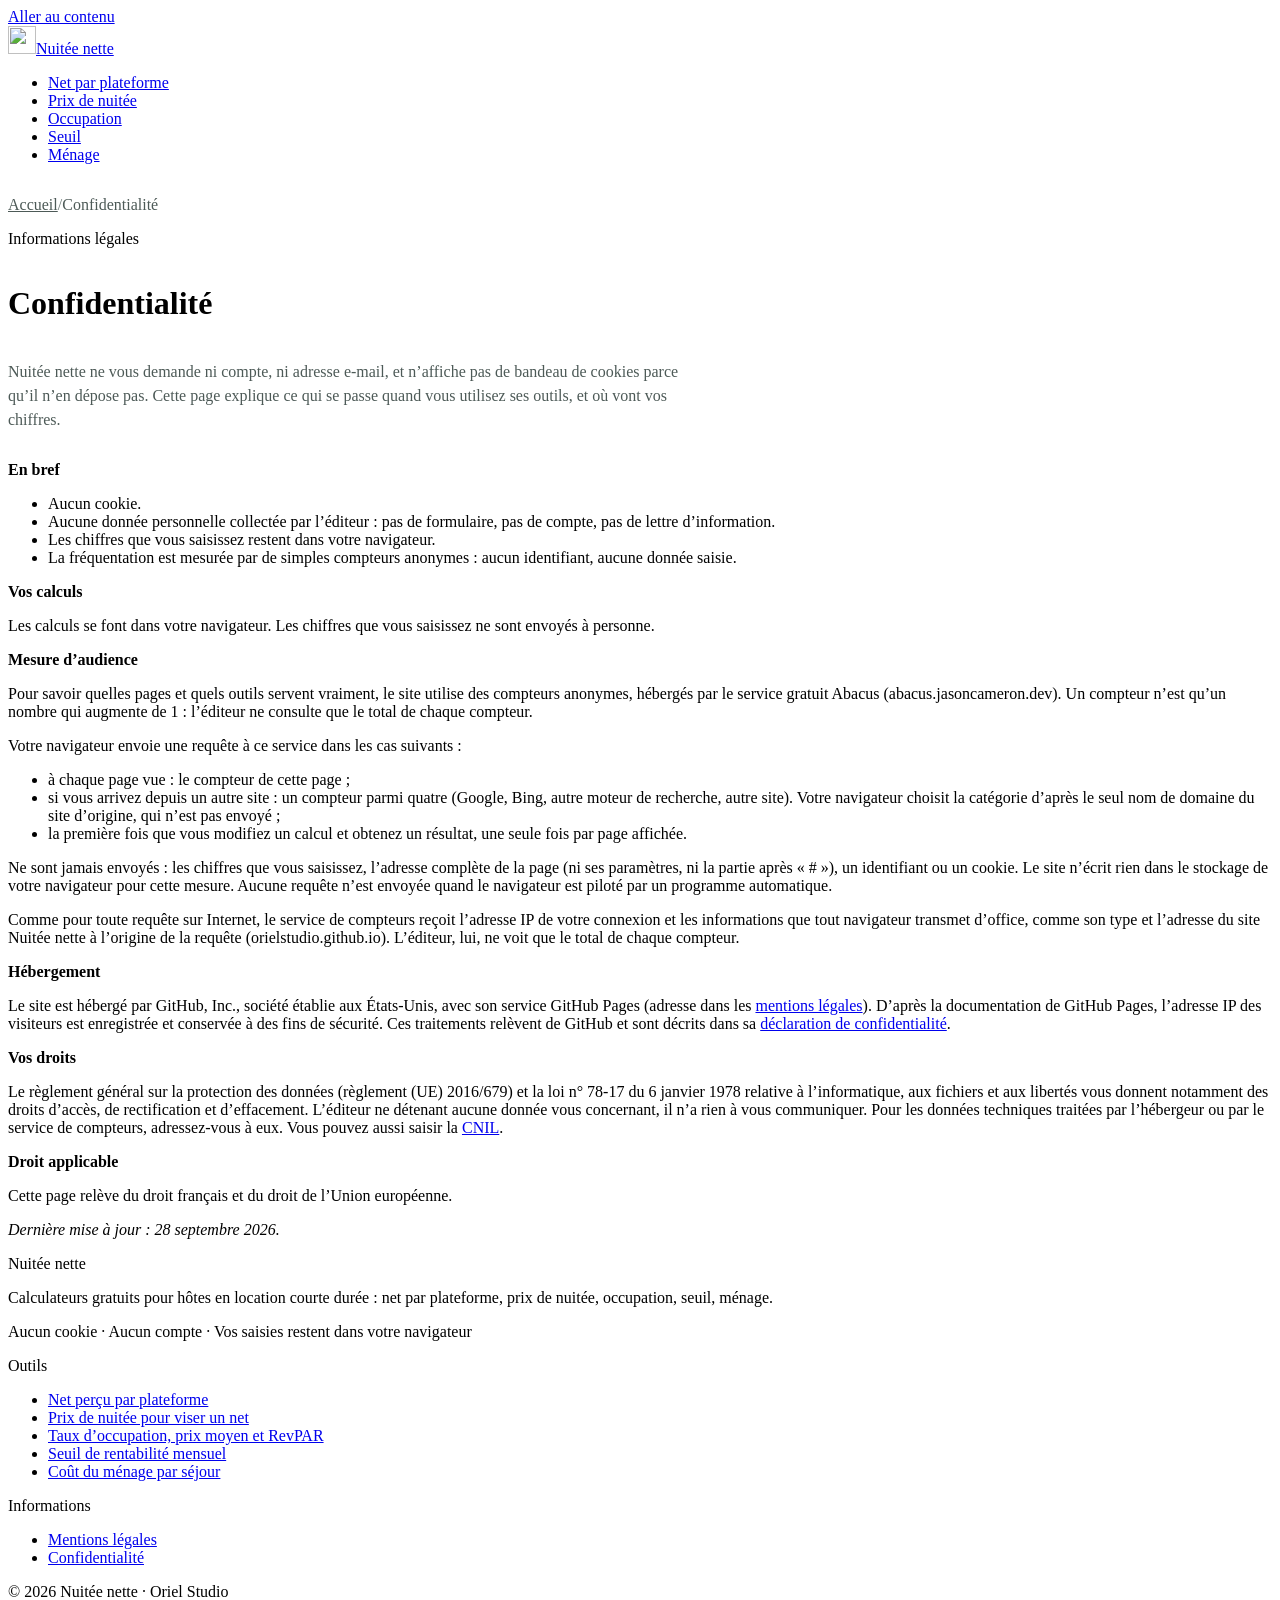
==== confidentialite/index.html @ 21a4895f "Nuitée nette : première publication" ====
<!DOCTYPE html><html lang="fr"><head><meta charset="utf-8"><meta name="viewport" content="width=device-width, initial-scale=1"><title>Confidentialité et cookies | Nuitée nette</title><meta name="description" content="Nuitée nette ne dépose aucun cookie et ne collecte aucune donnée personnelle. Mesure d’audience par compteurs anonymes."><link rel="canonical" href="https://orielstudio.github.io/nuitee-nette/confidentialite/"><meta name="color-scheme" content="light dark"><meta name="theme-color" content="#f4f6f5" media="(prefers-color-scheme: light)"><meta name="theme-color" content="#10171a" media="(prefers-color-scheme: dark)"><style>:root{--color-page:#f4f6f5;--color-surface:#ffffff;--color-surface-alt:#e7ecea;--color-text:#16211f;--color-muted:#4d5a57;--color-border:#d5dcda;--color-border-strong:#6f7c79;--color-accent:#0b6157;--color-accent-hover:#084a42;--color-accent-soft:#dcefeb;--color-on-accent:#ffffff;--color-danger:#a3261d;--color-success:#2d6a35;}@media (prefers-color-scheme: dark){:root{--color-page:#10171a;--color-surface:#162024;--color-surface-alt:#1d2a2f;--color-text:#e8efee;--color-muted:#a3b3b1;--color-border:#2b3a3f;--color-border-strong:#6d8187;--color-accent:#6fd1c0;--color-accent-hover:#9be0d3;--color-accent-soft:#15302f;--color-on-accent:#08201c;--color-danger:#f2998f;--color-success:#8fd19a;}}</style><link rel="icon" href="/nuitee-nette/favicon.svg" type="image/svg+xml"><link rel="preload" href="/nuitee-nette/fonts/fraunces-latin-wght-normal.woff2" as="font" type="font/woff2" crossorigin><meta property="og:type" content="website"><meta property="og:site_name" content="Nuitée nette"><meta property="og:locale" content="fr_FR"><meta property="og:title" content="Confidentialité et cookies"><meta property="og:description" content="Nuitée nette ne dépose aucun cookie et ne collecte aucune donnée personnelle. Mesure d’audience par compteurs anonymes."><meta property="og:url" content="https://orielstudio.github.io/nuitee-nette/confidentialite/"><script type="application/ld+json">{"@context":"https://schema.org","@type":"BreadcrumbList","itemListElement":[{"@type":"ListItem","position":1,"name":"Accueil","item":"https://orielstudio.github.io/nuitee-nette/"},{"@type":"ListItem","position":2,"name":"Confidentialité","item":"https://orielstudio.github.io/nuitee-nette/confidentialite/"}]}</script><link rel="stylesheet" href="/nuitee-nette/_astro/Base.2pHKORH1.css"><style>.ariane[data-astro-cid-vx4iavld] ol[data-astro-cid-vx4iavld]{gap:var(--space-1) var(--space-2);font-size:var(--text-sm);color:var(--color-muted);flex-wrap:wrap;padding:0;display:flex}.ariane[data-astro-cid-vx4iavld] li[data-astro-cid-vx4iavld]{align-items:center;gap:var(--space-2);display:inline-flex}.ariane[data-astro-cid-vx4iavld] li[data-astro-cid-vx4iavld]+li[data-astro-cid-vx4iavld]:before{content:"/";color:var(--color-border-strong)}.ariane[data-astro-cid-vx4iavld] a[data-astro-cid-vx4iavld]{color:var(--color-muted)}.ariane[data-astro-cid-vx4iavld] a[data-astro-cid-vx4iavld]:hover{color:var(--color-accent)}.page-intro[data-astro-cid-p7p4gz5s]{gap:var(--space-3);padding-block:var(--space-5);display:grid}@media (width>=48rem){.page-intro[data-astro-cid-p7p4gz5s]{padding-block:var(--space-6)}}.page-intro[data-astro-cid-p7p4gz5s] .eyebrow[data-astro-cid-p7p4gz5s]{margin-top:var(--space-3)}.page-intro__texte[data-astro-cid-p7p4gz5s]{max-width:44rem;font-size:var(--text-lg);color:var(--color-muted);line-height:1.5}
.texte-legal[data-astro-cid-llzxrpu3] h2{font-size:var(--text-xl)}
</style></head><body data-page="confidentialite"><a class="skip-link" href="#contenu">Aller au contenu</a><header class="site-header" data-astro-cid-nen7h5rs><div class="container site-header__top" data-astro-cid-nen7h5rs><a href="/nuitee-nette/" class="site-header__brand" data-astro-cid-nen7h5rs><img src="/nuitee-nette/favicon.svg" width="28" height="28" alt="" data-astro-cid-nen7h5rs><span data-astro-cid-nen7h5rs>Nuitée nette</span></a></div><nav class="site-nav" aria-label="Outils" data-astro-cid-nen7h5rs><div class="container" data-astro-cid-nen7h5rs><ul class="site-nav__list" role="list" data-astro-cid-nen7h5rs><li data-astro-cid-nen7h5rs><a class="site-nav__tab" href="/nuitee-nette/net-par-plateforme/" data-astro-cid-nen7h5rs>Net par plateforme</a></li><li data-astro-cid-nen7h5rs><a class="site-nav__tab" href="/nuitee-nette/prix-nuitee/" data-astro-cid-nen7h5rs>Prix de nuitée</a></li><li data-astro-cid-nen7h5rs><a class="site-nav__tab" href="/nuitee-nette/taux-occupation/" data-astro-cid-nen7h5rs>Occupation</a></li><li data-astro-cid-nen7h5rs><a class="site-nav__tab" href="/nuitee-nette/seuil-rentabilite/" data-astro-cid-nen7h5rs>Seuil</a></li><li data-astro-cid-nen7h5rs><a class="site-nav__tab" href="/nuitee-nette/cout-menage/" data-astro-cid-nen7h5rs>Ménage</a></li></ul></div></nav></header><main id="contenu" tabindex="-1"><div class="container" data-astro-cid-llzxrpu3><header class="page-intro" data-astro-cid-p7p4gz5s><nav class="ariane" aria-label="Fil d’Ariane" data-astro-cid-vx4iavld><ol role="list" data-astro-cid-vx4iavld><li data-astro-cid-vx4iavld><a href="/nuitee-nette/" data-astro-cid-vx4iavld>Accueil</a></li><li data-astro-cid-vx4iavld><span aria-current="page" data-astro-cid-vx4iavld>Confidentialité</span></li></ol></nav><p class="eyebrow" data-astro-cid-p7p4gz5s>Informations légales</p><h1 data-astro-cid-p7p4gz5s>Confidentialité</h1><div class="page-intro__texte" data-astro-cid-p7p4gz5s><p data-astro-cid-llzxrpu3>Nuitée nette ne vous demande ni compte, ni adresse e-mail, et n’affiche pas de bandeau de cookies parce qu’il n’en dépose pas. Cette page explique ce qui se passe quand vous utilisez ses outils, et où vont vos chiffres.</p></div></header><div class="prose texte-legal" data-astro-cid-llzxrpu3><h2 data-astro-cid-llzxrpu3>En bref</h2><ul data-astro-cid-llzxrpu3><li data-astro-cid-llzxrpu3>Aucun cookie.</li><li data-astro-cid-llzxrpu3>Aucune donnée personnelle collectée par l’éditeur&nbsp;: pas de formulaire, pas de compte, pas de lettre d’information.</li><li data-astro-cid-llzxrpu3>Les chiffres que vous saisissez restent dans votre navigateur.</li><li data-astro-cid-llzxrpu3>La fréquentation est mesurée par de simples compteurs anonymes&nbsp;: aucun identifiant, aucune donnée saisie.</li></ul><h2 data-astro-cid-llzxrpu3>Vos calculs</h2><p data-astro-cid-llzxrpu3>Les calculs se font dans votre navigateur. Les chiffres que vous saisissez ne sont envoyés à personne.</p><h2 data-astro-cid-llzxrpu3>Mesure d’audience</h2><p data-astro-cid-llzxrpu3>Pour savoir quelles pages et quels outils servent vraiment, le site utilise des compteurs anonymes, hébergés par le service gratuit Abacus (abacus.jasoncameron.dev). Un compteur n’est qu’un nombre qui augmente de 1&nbsp;: l’éditeur ne consulte que le total de chaque compteur.</p><p data-astro-cid-llzxrpu3>Votre navigateur envoie une requête à ce service dans les cas suivants&nbsp;:</p><ul data-astro-cid-llzxrpu3><li data-astro-cid-llzxrpu3>à chaque page vue&nbsp;: le compteur de cette page&nbsp;;</li><li data-astro-cid-llzxrpu3>si vous arrivez depuis un autre site&nbsp;: un compteur parmi quatre (Google, Bing, autre moteur de recherche, autre site). Votre navigateur choisit la catégorie d’après le seul nom de domaine du site d’origine, qui n’est pas envoyé&nbsp;;</li><li data-astro-cid-llzxrpu3>la première fois que vous modifiez un calcul et obtenez un résultat, une seule fois par page affichée.</li></ul><p data-astro-cid-llzxrpu3>Ne sont jamais envoyés&nbsp;: les chiffres que vous saisissez, l’adresse complète de la page (ni ses paramètres, ni la partie après «&nbsp;#&nbsp;»), un identifiant ou un cookie. Le site n’écrit rien dans le stockage de votre navigateur pour cette mesure. Aucune requête n’est envoyée quand le navigateur est piloté par un programme automatique.</p><p data-astro-cid-llzxrpu3>Comme pour toute requête sur Internet, le service de compteurs reçoit l’adresse IP de votre connexion et les informations que tout navigateur transmet d’office, comme son type et l’adresse du site Nuitée nette à l’origine de la requête (orielstudio.github.io). L’éditeur, lui, ne voit que le total de chaque compteur.</p><h2 data-astro-cid-llzxrpu3>Hébergement</h2><p data-astro-cid-llzxrpu3>Le site est hébergé par GitHub, Inc., société établie aux États-Unis, avec son service GitHub Pages (adresse dans les <a href="/nuitee-nette/mentions-legales/" data-astro-cid-llzxrpu3>mentions légales</a>). D’après la documentation de GitHub Pages, l’adresse IP des visiteurs est enregistrée et conservée à des fins de sécurité. Ces traitements relèvent de GitHub et sont décrits dans sa <a href="https://docs.github.com/fr/site-policy/privacy-policies/github-general-privacy-statement" data-astro-cid-llzxrpu3>déclaration de confidentialité</a>.</p><h2 data-astro-cid-llzxrpu3>Vos droits</h2><p data-astro-cid-llzxrpu3>Le règlement général sur la protection des données (règlement (UE) 2016/679) et la loi n°&nbsp;78-17 du 6&nbsp;janvier 1978 relative à l’informatique, aux fichiers et aux libertés vous donnent notamment des droits d’accès, de rectification et d’effacement. L’éditeur ne détenant aucune donnée vous concernant, il n’a rien à vous communiquer. Pour les données techniques traitées par l’hébergeur ou par le service de compteurs, adressez-vous à eux. Vous pouvez aussi saisir la <a href="https://www.cnil.fr/" data-astro-cid-llzxrpu3>CNIL</a>.</p><h2 data-astro-cid-llzxrpu3>Droit applicable</h2><p data-astro-cid-llzxrpu3>Cette page relève du droit français et du droit de l’Union européenne.</p><p data-astro-cid-llzxrpu3><em data-astro-cid-llzxrpu3>Dernière mise à jour&nbsp;: 28 septembre 2026.</em></p></div></div></main><footer class="site-footer" data-astro-cid-jo6i4kqk><div class="container site-footer__grid" data-astro-cid-jo6i4kqk><div class="site-footer__about" data-astro-cid-jo6i4kqk><p class="site-footer__nom" data-astro-cid-jo6i4kqk>Nuitée nette</p><p data-astro-cid-jo6i4kqk>Calculateurs gratuits pour hôtes en location courte durée : net par plateforme, prix de nuitée, occupation, seuil, ménage.</p><p class="site-footer__promise" data-astro-cid-jo6i4kqk>Aucun cookie · Aucun compte · Vos saisies restent dans votre navigateur</p></div><nav aria-label="Outils, pied de page" data-astro-cid-jo6i4kqk><p class="site-footer__title" data-astro-cid-jo6i4kqk>Outils</p><ul role="list" data-astro-cid-jo6i4kqk><li data-astro-cid-jo6i4kqk><a class="link-quiet" href="/nuitee-nette/net-par-plateforme/" data-astro-cid-jo6i4kqk>Net perçu par plateforme</a></li><li data-astro-cid-jo6i4kqk><a class="link-quiet" href="/nuitee-nette/prix-nuitee/" data-astro-cid-jo6i4kqk>Prix de nuitée pour viser un net</a></li><li data-astro-cid-jo6i4kqk><a class="link-quiet" href="/nuitee-nette/taux-occupation/" data-astro-cid-jo6i4kqk>Taux d’occupation, prix moyen et RevPAR</a></li><li data-astro-cid-jo6i4kqk><a class="link-quiet" href="/nuitee-nette/seuil-rentabilite/" data-astro-cid-jo6i4kqk>Seuil de rentabilité mensuel</a></li><li data-astro-cid-jo6i4kqk><a class="link-quiet" href="/nuitee-nette/cout-menage/" data-astro-cid-jo6i4kqk>Coût du ménage par séjour</a></li></ul></nav><nav aria-label="Informations légales" data-astro-cid-jo6i4kqk><p class="site-footer__title" data-astro-cid-jo6i4kqk>Informations</p><ul role="list" data-astro-cid-jo6i4kqk><li data-astro-cid-jo6i4kqk><a class="link-quiet" href="/nuitee-nette/mentions-legales/" data-astro-cid-jo6i4kqk>Mentions légales</a></li><li data-astro-cid-jo6i4kqk><a class="link-quiet" href="/nuitee-nette/confidentialite/" data-astro-cid-jo6i4kqk>Confidentialité</a></li></ul></nav></div><div class="container site-footer__bottom" data-astro-cid-jo6i4kqk><p data-astro-cid-jo6i4kqk>© 2026 Nuitée nette · Oriel Studio</p></div></footer><script type="module" src="/nuitee-nette/_astro/Base.astro_astro_type_script_index_0_lang.Cjb-nl97.js"></script></body></html>
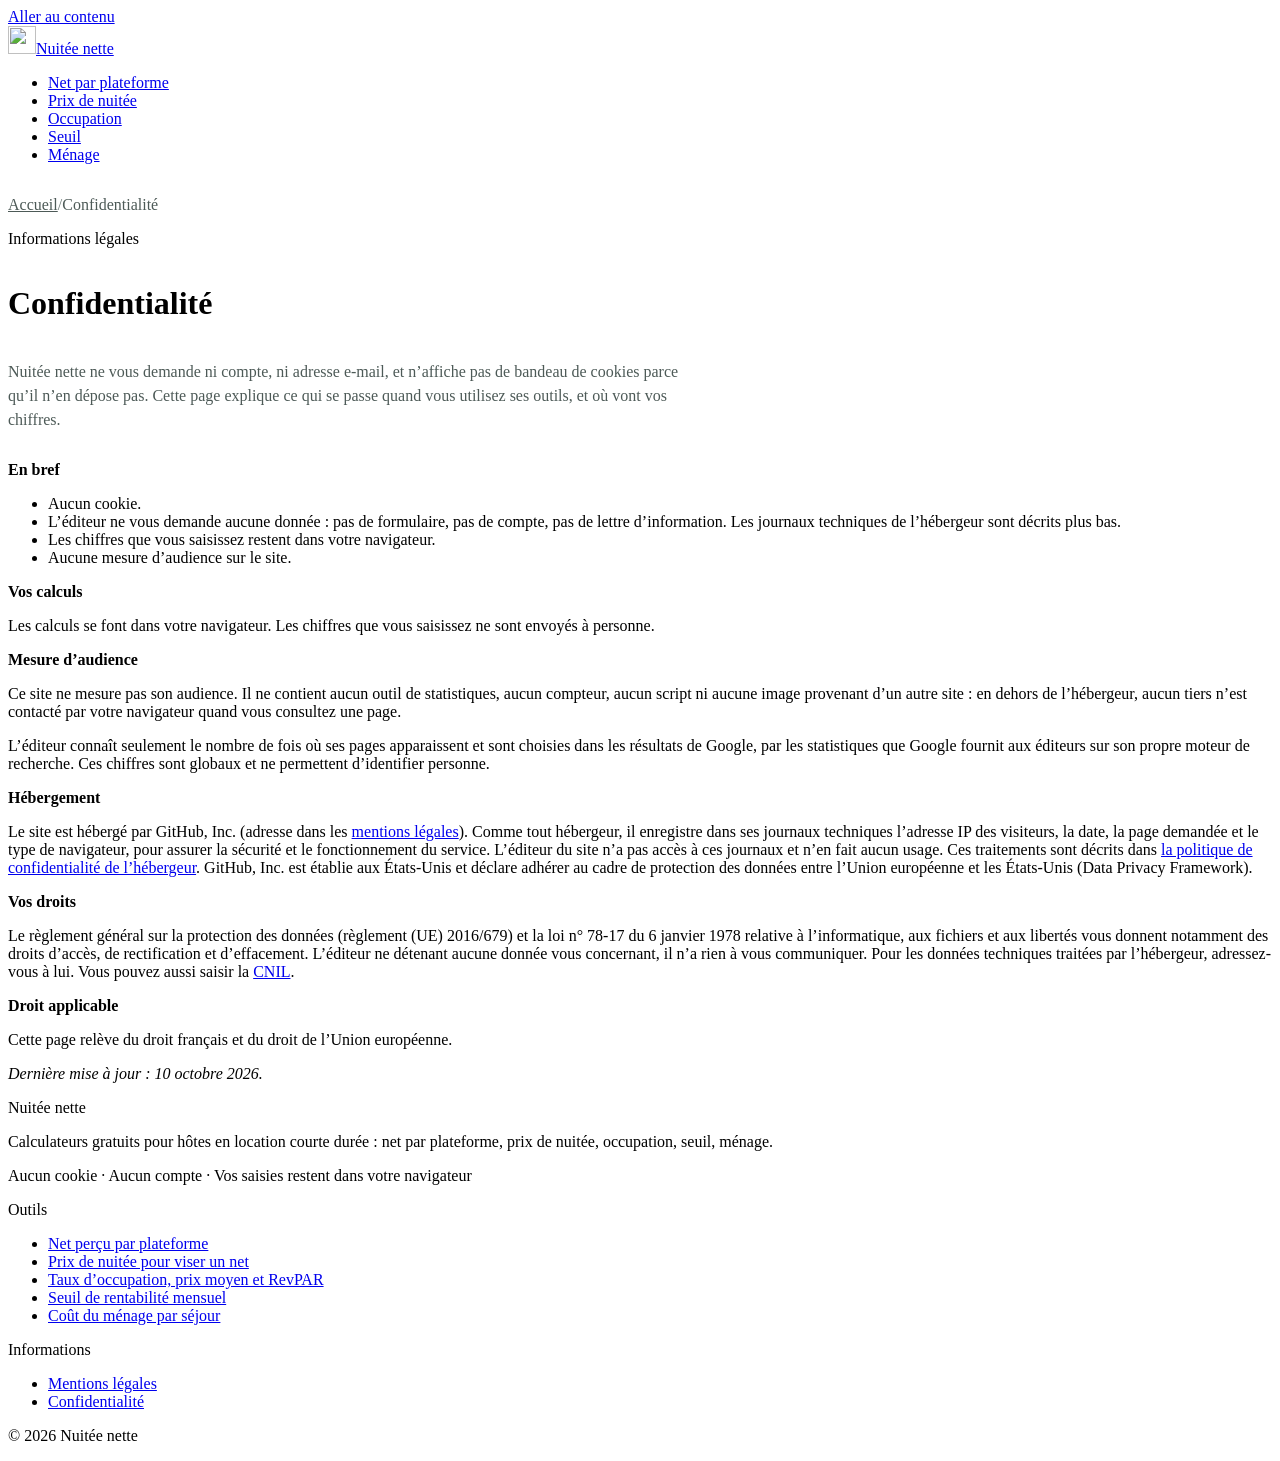
==== commit e118d9b1: "Correctifs du 10/10/2026 : barème Abritel 12 %, Booking sans taux, messages Airbnb ramenés aux pages" ====
--- a/confidentialite/index.html
+++ b/confidentialite/index.html
@@ -1,3 +1,3 @@
-<!DOCTYPE html><html lang="fr"><head><meta charset="utf-8"><meta name="viewport" content="width=device-width, initial-scale=1"><title>Confidentialité et cookies | Nuitée nette</title><meta name="description" content="Nuitée nette ne dépose aucun cookie et ne collecte aucune donnée personnelle. Mesure d’audience par compteurs anonymes."><link rel="canonical" href="https://orielstudio.github.io/nuitee-nette/confidentialite/"><meta name="color-scheme" content="light dark"><meta name="theme-color" content="#f4f6f5" media="(prefers-color-scheme: light)"><meta name="theme-color" content="#10171a" media="(prefers-color-scheme: dark)"><style>:root{--color-page:#f4f6f5;--color-surface:#ffffff;--color-surface-alt:#e7ecea;--color-text:#16211f;--color-muted:#4d5a57;--color-border:#d5dcda;--color-border-strong:#6f7c79;--color-accent:#0b6157;--color-accent-hover:#084a42;--color-accent-soft:#dcefeb;--color-on-accent:#ffffff;--color-danger:#a3261d;--color-success:#2d6a35;}@media (prefers-color-scheme: dark){:root{--color-page:#10171a;--color-surface:#162024;--color-surface-alt:#1d2a2f;--color-text:#e8efee;--color-muted:#a3b3b1;--color-border:#2b3a3f;--color-border-strong:#6d8187;--color-accent:#6fd1c0;--color-accent-hover:#9be0d3;--color-accent-soft:#15302f;--color-on-accent:#08201c;--color-danger:#f2998f;--color-success:#8fd19a;}}</style><link rel="icon" href="/nuitee-nette/favicon.svg" type="image/svg+xml"><link rel="preload" href="/nuitee-nette/fonts/fraunces-latin-wght-normal.woff2" as="font" type="font/woff2" crossorigin><meta property="og:type" content="website"><meta property="og:site_name" content="Nuitée nette"><meta property="og:locale" content="fr_FR"><meta property="og:title" content="Confidentialité et cookies"><meta property="og:description" content="Nuitée nette ne dépose aucun cookie et ne collecte aucune donnée personnelle. Mesure d’audience par compteurs anonymes."><meta property="og:url" content="https://orielstudio.github.io/nuitee-nette/confidentialite/"><script type="application/ld+json">{"@context":"https://schema.org","@type":"BreadcrumbList","itemListElement":[{"@type":"ListItem","position":1,"name":"Accueil","item":"https://orielstudio.github.io/nuitee-nette/"},{"@type":"ListItem","position":2,"name":"Confidentialité","item":"https://orielstudio.github.io/nuitee-nette/confidentialite/"}]}</script><link rel="stylesheet" href="/nuitee-nette/_astro/Base.2pHKORH1.css"><style>.ariane[data-astro-cid-vx4iavld] ol[data-astro-cid-vx4iavld]{gap:var(--space-1) var(--space-2);font-size:var(--text-sm);color:var(--color-muted);flex-wrap:wrap;padding:0;display:flex}.ariane[data-astro-cid-vx4iavld] li[data-astro-cid-vx4iavld]{align-items:center;gap:var(--space-2);display:inline-flex}.ariane[data-astro-cid-vx4iavld] li[data-astro-cid-vx4iavld]+li[data-astro-cid-vx4iavld]:before{content:"/";color:var(--color-border-strong)}.ariane[data-astro-cid-vx4iavld] a[data-astro-cid-vx4iavld]{color:var(--color-muted)}.ariane[data-astro-cid-vx4iavld] a[data-astro-cid-vx4iavld]:hover{color:var(--color-accent)}.page-intro[data-astro-cid-p7p4gz5s]{gap:var(--space-3);padding-block:var(--space-5);display:grid}@media (width>=48rem){.page-intro[data-astro-cid-p7p4gz5s]{padding-block:var(--space-6)}}.page-intro[data-astro-cid-p7p4gz5s] .eyebrow[data-astro-cid-p7p4gz5s]{margin-top:var(--space-3)}.page-intro__texte[data-astro-cid-p7p4gz5s]{max-width:44rem;font-size:var(--text-lg);color:var(--color-muted);line-height:1.5}
+<!DOCTYPE html><html lang="fr"><head><meta charset="utf-8"><meta name="viewport" content="width=device-width, initial-scale=1"><title>Confidentialité et cookies | Nuitée nette</title><meta name="description" content="Nuitée nette ne dépose aucun cookie, ne mesure pas son audience et n’appelle aucun tiers. Ce que l’hébergeur enregistre y est expliqué."><link rel="canonical" href="https://orielstudio.github.io/nuitee-nette/confidentialite/"><meta name="color-scheme" content="light dark"><meta name="theme-color" content="#f4f6f5" media="(prefers-color-scheme: light)"><meta name="theme-color" content="#10171a" media="(prefers-color-scheme: dark)"><style>:root{--color-page:#f4f6f5;--color-surface:#ffffff;--color-surface-alt:#e7ecea;--color-text:#16211f;--color-muted:#4d5a57;--color-border:#d5dcda;--color-border-strong:#6f7c79;--color-accent:#0b6157;--color-accent-hover:#084a42;--color-accent-soft:#dcefeb;--color-on-accent:#ffffff;--color-danger:#a3261d;--color-success:#2d6a35;}@media (prefers-color-scheme: dark){:root{--color-page:#10171a;--color-surface:#162024;--color-surface-alt:#1d2a2f;--color-text:#e8efee;--color-muted:#a3b3b1;--color-border:#2b3a3f;--color-border-strong:#6d8187;--color-accent:#6fd1c0;--color-accent-hover:#9be0d3;--color-accent-soft:#15302f;--color-on-accent:#08201c;--color-danger:#f2998f;--color-success:#8fd19a;}}</style><link rel="icon" href="/nuitee-nette/favicon.svg" type="image/svg+xml"><link rel="preload" href="/nuitee-nette/fonts/fraunces-latin-wght-normal.woff2" as="font" type="font/woff2" crossorigin><meta property="og:type" content="website"><meta property="og:site_name" content="Nuitée nette"><meta property="og:locale" content="fr_FR"><meta property="og:title" content="Confidentialité et cookies"><meta property="og:description" content="Nuitée nette ne dépose aucun cookie, ne mesure pas son audience et n’appelle aucun tiers. Ce que l’hébergeur enregistre y est expliqué."><meta property="og:url" content="https://orielstudio.github.io/nuitee-nette/confidentialite/"><script type="application/ld+json">{"@context":"https://schema.org","@type":"BreadcrumbList","itemListElement":[{"@type":"ListItem","position":1,"name":"Accueil","item":"https://orielstudio.github.io/nuitee-nette/"},{"@type":"ListItem","position":2,"name":"Confidentialité","item":"https://orielstudio.github.io/nuitee-nette/confidentialite/"}]}</script><link rel="stylesheet" href="/nuitee-nette/_astro/Base.BHu6rNFE.css"><style>.ariane[data-astro-cid-vx4iavld] ol[data-astro-cid-vx4iavld]{gap:var(--space-1) var(--space-2);font-size:var(--text-sm);color:var(--color-muted);flex-wrap:wrap;padding:0;display:flex}.ariane[data-astro-cid-vx4iavld] li[data-astro-cid-vx4iavld]{align-items:center;gap:var(--space-2);display:inline-flex}.ariane[data-astro-cid-vx4iavld] li[data-astro-cid-vx4iavld]+li[data-astro-cid-vx4iavld]:before{content:"/";color:var(--color-border-strong)}.ariane[data-astro-cid-vx4iavld] a[data-astro-cid-vx4iavld]{color:var(--color-muted)}.ariane[data-astro-cid-vx4iavld] a[data-astro-cid-vx4iavld]:hover{color:var(--color-accent)}.page-intro[data-astro-cid-p7p4gz5s]{gap:var(--space-3);padding-block:var(--space-5);display:grid}@media (width>=48rem){.page-intro[data-astro-cid-p7p4gz5s]{padding-block:var(--space-6)}}.page-intro[data-astro-cid-p7p4gz5s] .eyebrow[data-astro-cid-p7p4gz5s]{margin-top:var(--space-3)}.page-intro__texte[data-astro-cid-p7p4gz5s]{max-width:44rem;font-size:var(--text-lg);color:var(--color-muted);line-height:1.5}
 .texte-legal[data-astro-cid-llzxrpu3] h2{font-size:var(--text-xl)}
-</style></head><body data-page="confidentialite"><a class="skip-link" href="#contenu">Aller au contenu</a><header class="site-header" data-astro-cid-nen7h5rs><div class="container site-header__top" data-astro-cid-nen7h5rs><a href="/nuitee-nette/" class="site-header__brand" data-astro-cid-nen7h5rs><img src="/nuitee-nette/favicon.svg" width="28" height="28" alt="" data-astro-cid-nen7h5rs><span data-astro-cid-nen7h5rs>Nuitée nette</span></a></div><nav class="site-nav" aria-label="Outils" data-astro-cid-nen7h5rs><div class="container" data-astro-cid-nen7h5rs><ul class="site-nav__list" role="list" data-astro-cid-nen7h5rs><li data-astro-cid-nen7h5rs><a class="site-nav__tab" href="/nuitee-nette/net-par-plateforme/" data-astro-cid-nen7h5rs>Net par plateforme</a></li><li data-astro-cid-nen7h5rs><a class="site-nav__tab" href="/nuitee-nette/prix-nuitee/" data-astro-cid-nen7h5rs>Prix de nuitée</a></li><li data-astro-cid-nen7h5rs><a class="site-nav__tab" href="/nuitee-nette/taux-occupation/" data-astro-cid-nen7h5rs>Occupation</a></li><li data-astro-cid-nen7h5rs><a class="site-nav__tab" href="/nuitee-nette/seuil-rentabilite/" data-astro-cid-nen7h5rs>Seuil</a></li><li data-astro-cid-nen7h5rs><a class="site-nav__tab" href="/nuitee-nette/cout-menage/" data-astro-cid-nen7h5rs>Ménage</a></li></ul></div></nav></header><main id="contenu" tabindex="-1"><div class="container" data-astro-cid-llzxrpu3><header class="page-intro" data-astro-cid-p7p4gz5s><nav class="ariane" aria-label="Fil d’Ariane" data-astro-cid-vx4iavld><ol role="list" data-astro-cid-vx4iavld><li data-astro-cid-vx4iavld><a href="/nuitee-nette/" data-astro-cid-vx4iavld>Accueil</a></li><li data-astro-cid-vx4iavld><span aria-current="page" data-astro-cid-vx4iavld>Confidentialité</span></li></ol></nav><p class="eyebrow" data-astro-cid-p7p4gz5s>Informations légales</p><h1 data-astro-cid-p7p4gz5s>Confidentialité</h1><div class="page-intro__texte" data-astro-cid-p7p4gz5s><p data-astro-cid-llzxrpu3>Nuitée nette ne vous demande ni compte, ni adresse e-mail, et n’affiche pas de bandeau de cookies parce qu’il n’en dépose pas. Cette page explique ce qui se passe quand vous utilisez ses outils, et où vont vos chiffres.</p></div></header><div class="prose texte-legal" data-astro-cid-llzxrpu3><h2 data-astro-cid-llzxrpu3>En bref</h2><ul data-astro-cid-llzxrpu3><li data-astro-cid-llzxrpu3>Aucun cookie.</li><li data-astro-cid-llzxrpu3>Aucune donnée personnelle collectée par l’éditeur&nbsp;: pas de formulaire, pas de compte, pas de lettre d’information.</li><li data-astro-cid-llzxrpu3>Les chiffres que vous saisissez restent dans votre navigateur.</li><li data-astro-cid-llzxrpu3>La fréquentation est mesurée par de simples compteurs anonymes&nbsp;: aucun identifiant, aucune donnée saisie.</li></ul><h2 data-astro-cid-llzxrpu3>Vos calculs</h2><p data-astro-cid-llzxrpu3>Les calculs se font dans votre navigateur. Les chiffres que vous saisissez ne sont envoyés à personne.</p><h2 data-astro-cid-llzxrpu3>Mesure d’audience</h2><p data-astro-cid-llzxrpu3>Pour savoir quelles pages et quels outils servent vraiment, le site utilise des compteurs anonymes, hébergés par le service gratuit Abacus (abacus.jasoncameron.dev). Un compteur n’est qu’un nombre qui augmente de 1&nbsp;: l’éditeur ne consulte que le total de chaque compteur.</p><p data-astro-cid-llzxrpu3>Votre navigateur envoie une requête à ce service dans les cas suivants&nbsp;:</p><ul data-astro-cid-llzxrpu3><li data-astro-cid-llzxrpu3>à chaque page vue&nbsp;: le compteur de cette page&nbsp;;</li><li data-astro-cid-llzxrpu3>si vous arrivez depuis un autre site&nbsp;: un compteur parmi quatre (Google, Bing, autre moteur de recherche, autre site). Votre navigateur choisit la catégorie d’après le seul nom de domaine du site d’origine, qui n’est pas envoyé&nbsp;;</li><li data-astro-cid-llzxrpu3>la première fois que vous modifiez un calcul et obtenez un résultat, une seule fois par page affichée.</li></ul><p data-astro-cid-llzxrpu3>Ne sont jamais envoyés&nbsp;: les chiffres que vous saisissez, l’adresse complète de la page (ni ses paramètres, ni la partie après «&nbsp;#&nbsp;»), un identifiant ou un cookie. Le site n’écrit rien dans le stockage de votre navigateur pour cette mesure. Aucune requête n’est envoyée quand le navigateur est piloté par un programme automatique.</p><p data-astro-cid-llzxrpu3>Comme pour toute requête sur Internet, le service de compteurs reçoit l’adresse IP de votre connexion et les informations que tout navigateur transmet d’office, comme son type et l’adresse du site Nuitée nette à l’origine de la requête (orielstudio.github.io). L’éditeur, lui, ne voit que le total de chaque compteur.</p><h2 data-astro-cid-llzxrpu3>Hébergement</h2><p data-astro-cid-llzxrpu3>Le site est hébergé par GitHub, Inc., société établie aux États-Unis, avec son service GitHub Pages (adresse dans les <a href="/nuitee-nette/mentions-legales/" data-astro-cid-llzxrpu3>mentions légales</a>). D’après la documentation de GitHub Pages, l’adresse IP des visiteurs est enregistrée et conservée à des fins de sécurité. Ces traitements relèvent de GitHub et sont décrits dans sa <a href="https://docs.github.com/fr/site-policy/privacy-policies/github-general-privacy-statement" data-astro-cid-llzxrpu3>déclaration de confidentialité</a>.</p><h2 data-astro-cid-llzxrpu3>Vos droits</h2><p data-astro-cid-llzxrpu3>Le règlement général sur la protection des données (règlement (UE) 2016/679) et la loi n°&nbsp;78-17 du 6&nbsp;janvier 1978 relative à l’informatique, aux fichiers et aux libertés vous donnent notamment des droits d’accès, de rectification et d’effacement. L’éditeur ne détenant aucune donnée vous concernant, il n’a rien à vous communiquer. Pour les données techniques traitées par l’hébergeur ou par le service de compteurs, adressez-vous à eux. Vous pouvez aussi saisir la <a href="https://www.cnil.fr/" data-astro-cid-llzxrpu3>CNIL</a>.</p><h2 data-astro-cid-llzxrpu3>Droit applicable</h2><p data-astro-cid-llzxrpu3>Cette page relève du droit français et du droit de l’Union européenne.</p><p data-astro-cid-llzxrpu3><em data-astro-cid-llzxrpu3>Dernière mise à jour&nbsp;: 28 septembre 2026.</em></p></div></div></main><footer class="site-footer" data-astro-cid-jo6i4kqk><div class="container site-footer__grid" data-astro-cid-jo6i4kqk><div class="site-footer__about" data-astro-cid-jo6i4kqk><p class="site-footer__nom" data-astro-cid-jo6i4kqk>Nuitée nette</p><p data-astro-cid-jo6i4kqk>Calculateurs gratuits pour hôtes en location courte durée : net par plateforme, prix de nuitée, occupation, seuil, ménage.</p><p class="site-footer__promise" data-astro-cid-jo6i4kqk>Aucun cookie · Aucun compte · Vos saisies restent dans votre navigateur</p></div><nav aria-label="Outils, pied de page" data-astro-cid-jo6i4kqk><p class="site-footer__title" data-astro-cid-jo6i4kqk>Outils</p><ul role="list" data-astro-cid-jo6i4kqk><li data-astro-cid-jo6i4kqk><a class="link-quiet" href="/nuitee-nette/net-par-plateforme/" data-astro-cid-jo6i4kqk>Net perçu par plateforme</a></li><li data-astro-cid-jo6i4kqk><a class="link-quiet" href="/nuitee-nette/prix-nuitee/" data-astro-cid-jo6i4kqk>Prix de nuitée pour viser un net</a></li><li data-astro-cid-jo6i4kqk><a class="link-quiet" href="/nuitee-nette/taux-occupation/" data-astro-cid-jo6i4kqk>Taux d’occupation, prix moyen et RevPAR</a></li><li data-astro-cid-jo6i4kqk><a class="link-quiet" href="/nuitee-nette/seuil-rentabilite/" data-astro-cid-jo6i4kqk>Seuil de rentabilité mensuel</a></li><li data-astro-cid-jo6i4kqk><a class="link-quiet" href="/nuitee-nette/cout-menage/" data-astro-cid-jo6i4kqk>Coût du ménage par séjour</a></li></ul></nav><nav aria-label="Informations légales" data-astro-cid-jo6i4kqk><p class="site-footer__title" data-astro-cid-jo6i4kqk>Informations</p><ul role="list" data-astro-cid-jo6i4kqk><li data-astro-cid-jo6i4kqk><a class="link-quiet" href="/nuitee-nette/mentions-legales/" data-astro-cid-jo6i4kqk>Mentions légales</a></li><li data-astro-cid-jo6i4kqk><a class="link-quiet" href="/nuitee-nette/confidentialite/" data-astro-cid-jo6i4kqk>Confidentialité</a></li></ul></nav></div><div class="container site-footer__bottom" data-astro-cid-jo6i4kqk><p data-astro-cid-jo6i4kqk>© 2026 Nuitée nette · Oriel Studio</p></div></footer><script type="module" src="/nuitee-nette/_astro/Base.astro_astro_type_script_index_0_lang.Cjb-nl97.js"></script></body></html>+</style></head><body><a class="skip-link" href="#contenu">Aller au contenu</a><header class="site-header" data-astro-cid-nen7h5rs><div class="container site-header__top" data-astro-cid-nen7h5rs><a href="/nuitee-nette/" class="site-header__brand" data-astro-cid-nen7h5rs><img src="/nuitee-nette/favicon.svg" width="28" height="28" alt="" data-astro-cid-nen7h5rs><span data-astro-cid-nen7h5rs>Nuitée nette</span></a></div><nav class="site-nav" aria-label="Outils" data-astro-cid-nen7h5rs><div class="container" data-astro-cid-nen7h5rs><ul class="site-nav__list" role="list" data-astro-cid-nen7h5rs><li data-astro-cid-nen7h5rs><a class="site-nav__tab" href="/nuitee-nette/net-par-plateforme/" data-astro-cid-nen7h5rs>Net par plateforme</a></li><li data-astro-cid-nen7h5rs><a class="site-nav__tab" href="/nuitee-nette/prix-nuitee/" data-astro-cid-nen7h5rs>Prix de nuitée</a></li><li data-astro-cid-nen7h5rs><a class="site-nav__tab" href="/nuitee-nette/taux-occupation/" data-astro-cid-nen7h5rs>Occupation</a></li><li data-astro-cid-nen7h5rs><a class="site-nav__tab" href="/nuitee-nette/seuil-rentabilite/" data-astro-cid-nen7h5rs>Seuil</a></li><li data-astro-cid-nen7h5rs><a class="site-nav__tab" href="/nuitee-nette/cout-menage/" data-astro-cid-nen7h5rs>Ménage</a></li></ul></div></nav></header><main id="contenu" tabindex="-1"><div class="container" data-astro-cid-llzxrpu3><header class="page-intro" data-astro-cid-p7p4gz5s><nav class="ariane" aria-label="Fil d’Ariane" data-astro-cid-vx4iavld><ol role="list" data-astro-cid-vx4iavld><li data-astro-cid-vx4iavld><a href="/nuitee-nette/" data-astro-cid-vx4iavld>Accueil</a></li><li data-astro-cid-vx4iavld><span aria-current="page" data-astro-cid-vx4iavld>Confidentialité</span></li></ol></nav><p class="eyebrow" data-astro-cid-p7p4gz5s>Informations légales</p><h1 data-astro-cid-p7p4gz5s>Confidentialité</h1><div class="page-intro__texte" data-astro-cid-p7p4gz5s><p data-astro-cid-llzxrpu3>Nuitée nette ne vous demande ni compte, ni adresse e-mail, et n’affiche pas de bandeau de cookies parce qu’il n’en dépose pas. Cette page explique ce qui se passe quand vous utilisez ses outils, et où vont vos chiffres.</p></div></header><div class="prose texte-legal" data-astro-cid-llzxrpu3><h2 data-astro-cid-llzxrpu3>En bref</h2><ul data-astro-cid-llzxrpu3><li data-astro-cid-llzxrpu3>Aucun cookie.</li><li data-astro-cid-llzxrpu3>L’éditeur ne vous demande aucune donnée&nbsp;: pas de formulaire, pas de compte, pas de lettre d’information. Les journaux techniques de l’hébergeur sont décrits plus bas.</li><li data-astro-cid-llzxrpu3>Les chiffres que vous saisissez restent dans votre navigateur.</li><li data-astro-cid-llzxrpu3>Aucune mesure d’audience sur le site.</li></ul><h2 data-astro-cid-llzxrpu3>Vos calculs</h2><p data-astro-cid-llzxrpu3>Les calculs se font dans votre navigateur. Les chiffres que vous saisissez ne sont envoyés à personne.</p><h2 data-astro-cid-llzxrpu3>Mesure d’audience</h2><p data-astro-cid-llzxrpu3>Ce site ne mesure pas son audience. Il ne contient aucun outil de statistiques, aucun compteur, aucun script ni aucune image provenant d’un autre site&nbsp;: en dehors de l’hébergeur, aucun tiers n’est contacté par votre navigateur quand vous consultez une page.</p><p data-astro-cid-llzxrpu3>L’éditeur connaît seulement le nombre de fois où ses pages apparaissent et sont choisies dans les résultats de Google, par les statistiques que Google fournit aux éditeurs sur son propre moteur de recherche. Ces chiffres sont globaux et ne permettent d’identifier personne.</p><h2 data-astro-cid-llzxrpu3>Hébergement</h2><p data-astro-cid-llzxrpu3>Le site est hébergé par GitHub, Inc. (adresse dans les <a href="/nuitee-nette/mentions-legales/" data-astro-cid-llzxrpu3>mentions légales</a>). Comme tout hébergeur, il enregistre dans ses journaux techniques l’adresse IP des visiteurs, la date, la page demandée et le type de navigateur, pour assurer la sécurité et le fonctionnement du service. L’éditeur du site n’a pas accès à ces journaux et n’en fait aucun usage. Ces traitements sont décrits dans <a href="https://docs.github.com/fr/site-policy/privacy-policies/github-general-privacy-statement" data-astro-cid-llzxrpu3>la politique de confidentialité de l’hébergeur</a>. GitHub, Inc. est établie aux États-Unis et déclare adhérer au cadre de protection des données entre l’Union européenne et les États-Unis (Data Privacy Framework).</p><h2 data-astro-cid-llzxrpu3>Vos droits</h2><p data-astro-cid-llzxrpu3>Le règlement général sur la protection des données (règlement (UE) 2016/679) et la loi n°&nbsp;78-17 du 6&nbsp;janvier 1978 relative à l’informatique, aux fichiers et aux libertés vous donnent notamment des droits d’accès, de rectification et d’effacement. L’éditeur ne détenant aucune donnée vous concernant, il n’a rien à vous communiquer. Pour les données techniques traitées par l’hébergeur, adressez-vous à lui. Vous pouvez aussi saisir la <a href="https://www.cnil.fr/" data-astro-cid-llzxrpu3>CNIL</a>.</p><h2 data-astro-cid-llzxrpu3>Droit applicable</h2><p data-astro-cid-llzxrpu3>Cette page relève du droit français et du droit de l’Union européenne.</p><p data-astro-cid-llzxrpu3><em data-astro-cid-llzxrpu3>Dernière mise à jour&nbsp;: 10 octobre 2026.</em></p></div></div></main><footer class="site-footer" data-astro-cid-jo6i4kqk><div class="container site-footer__grid" data-astro-cid-jo6i4kqk><div class="site-footer__about" data-astro-cid-jo6i4kqk><p class="site-footer__nom" data-astro-cid-jo6i4kqk>Nuitée nette</p><p data-astro-cid-jo6i4kqk>Calculateurs gratuits pour hôtes en location courte durée : net par plateforme, prix de nuitée, occupation, seuil, ménage.</p><p class="site-footer__promise" data-astro-cid-jo6i4kqk>Aucun cookie · Aucun compte · Vos saisies restent dans votre navigateur</p></div><nav aria-label="Outils, pied de page" data-astro-cid-jo6i4kqk><p class="site-footer__title" data-astro-cid-jo6i4kqk>Outils</p><ul role="list" data-astro-cid-jo6i4kqk><li data-astro-cid-jo6i4kqk><a class="link-quiet" href="/nuitee-nette/net-par-plateforme/" data-astro-cid-jo6i4kqk>Net perçu par plateforme</a></li><li data-astro-cid-jo6i4kqk><a class="link-quiet" href="/nuitee-nette/prix-nuitee/" data-astro-cid-jo6i4kqk>Prix de nuitée pour viser un net</a></li><li data-astro-cid-jo6i4kqk><a class="link-quiet" href="/nuitee-nette/taux-occupation/" data-astro-cid-jo6i4kqk>Taux d’occupation, prix moyen et RevPAR</a></li><li data-astro-cid-jo6i4kqk><a class="link-quiet" href="/nuitee-nette/seuil-rentabilite/" data-astro-cid-jo6i4kqk>Seuil de rentabilité mensuel</a></li><li data-astro-cid-jo6i4kqk><a class="link-quiet" href="/nuitee-nette/cout-menage/" data-astro-cid-jo6i4kqk>Coût du ménage par séjour</a></li></ul></nav><nav aria-label="Informations légales" data-astro-cid-jo6i4kqk><p class="site-footer__title" data-astro-cid-jo6i4kqk>Informations</p><ul role="list" data-astro-cid-jo6i4kqk><li data-astro-cid-jo6i4kqk><a class="link-quiet" href="/nuitee-nette/mentions-legales/" data-astro-cid-jo6i4kqk>Mentions légales</a></li><li data-astro-cid-jo6i4kqk><a class="link-quiet" href="/nuitee-nette/confidentialite/" data-astro-cid-jo6i4kqk>Confidentialité</a></li></ul></nav></div><div class="container site-footer__bottom" data-astro-cid-jo6i4kqk><p data-astro-cid-jo6i4kqk>© 2026 Nuitée nette</p></div></footer></body></html>
